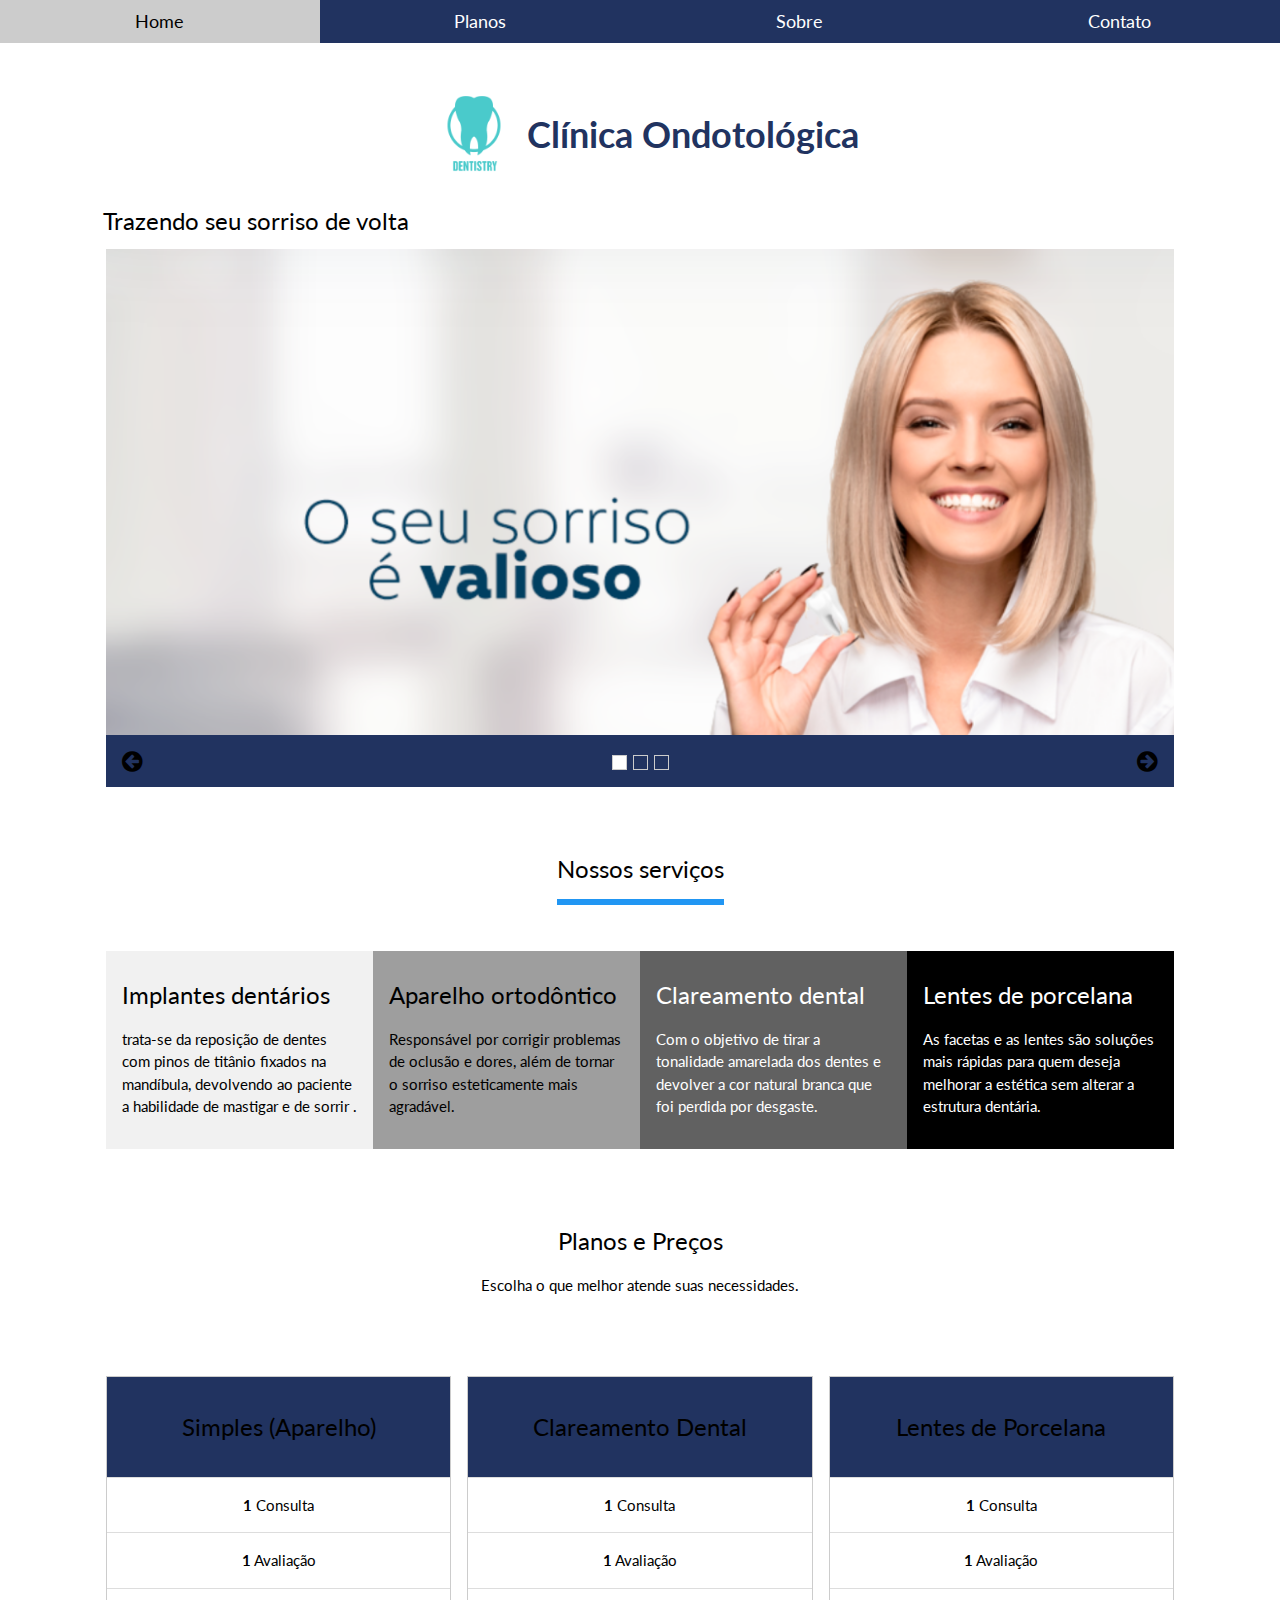
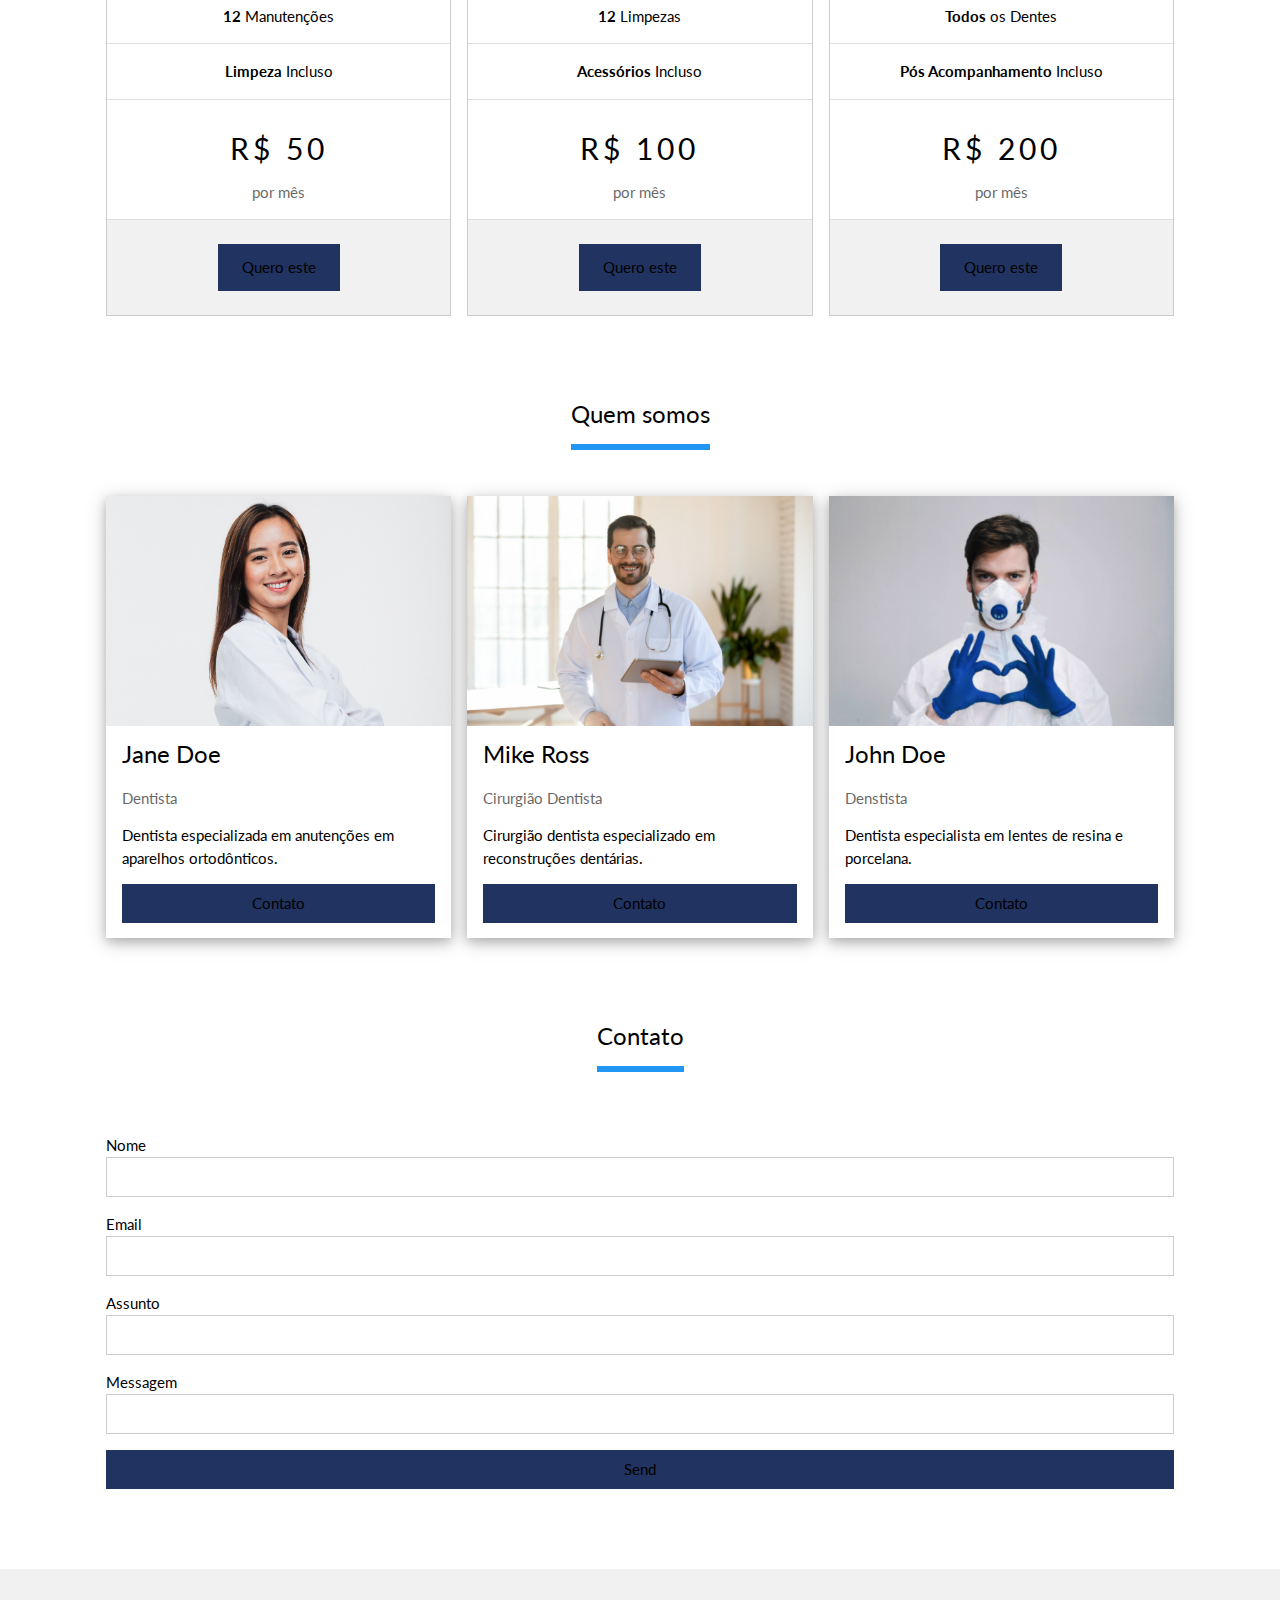
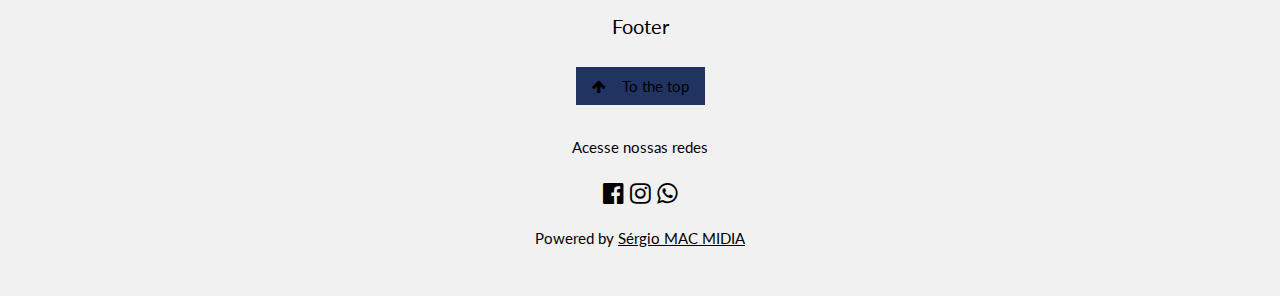
==== index1.html @ 768746ec "commit initial" ====
<!DOCTYPE html>
<html>
  <head>
    <title>W3.CSS Template</title>
    <meta charset="UTF-8" />
    <meta name="viewport" content="width=device-width, initial-scale=1" />
    <link rel="stylesheet" href="https://www.w3schools.com/w3css/4/w3.css" />
    <link
      rel="stylesheet"
      href="https://fonts.googleapis.com/css?family=Lato"
    />
    <link
      rel="stylesheet"
      href="https://cdnjs.cloudflare.com/ajax/libs/font-awesome/4.7.0/css/font-awesome.min.css"
    />
    <style>
      html,
      body,
      h1,
      h2,
      h3,
      h4 {
        font-family: "Lato", sans-serif;
      }
      .mySlides {
        display: none;
      }
      .w3-tag,
      .fa {
        cursor: pointer;
      }
      .w3-tag {
        height: 15px;
        width: 15px;
        padding: 0;
        margin-top: 6px;
      }
      .w3-top {
        background-color: #213360;
      }
      #cor {
        color: #213360;
      }
      .subcabecalho {
        margin-left: 13px;
      }
      .w3-panel {
        display: flex;
        flex-direction: row;
        justify-content: center;
        align-items: center;
      }
      #pe {
        background-color: #213360;
      }
      #botao {
        background-color: #213360;
      }
    </style>
  </head>
  <body>
    <!-- Links (sit on top) -->
    <div class="w3-top">
      <div class="w3-row w3-large">
        <div class="w3-col s3">
          <a href="#" class="w3-button w3-block w3-text-white">Home</a>
        </div>
        <div class="w3-col s3">
          <a href="#plans" class="w3-button w3-block w3-text-white">Planos</a>
        </div>
        <div class="w3-col s3">
          <a href="#about" class="w3-button w3-block w3-text-white">Sobre</a>
        </div>
        <div class="w3-col s3">
          <a href="#contact" class="w3-button w3-block w3-text-white"
            >Contato</a
          >
        </div>
      </div>
    </div>

    <!-- Content -->
    <div
      class="w3-content"
      style="max-width: 1100px; margin-top: 80px; margin-bottom: 80px"
    >
      <div class="w3-panel" style="display: flex">
        <img src="img/logo.png" style="width: 10%" />
        <div style="display: inline-block">
          <h1 id="cor"><b>Clínica Ondotológica</b></h1>
        </div>
      </div>
      <div class="subcabecalho">
        <h3>Trazendo seu sorriso de volta</h3>
      </div>
      <!-- Slideshow -->
      <div class="w3-container">
        <div class="w3-display-container mySlides">
          <img src="img/dente.png" style="width: 100%" />
          <div class="w3-display-topleft w3-container w3-padding-32"></div>
        </div>
        <div class="w3-display-container mySlides">
          <img src="img/dente1.png" style="width: 100%" />
          <div class="w3-display-middle w3-container w3-padding-32"></div>
        </div>
        <div class="w3-display-container mySlides">
          <img src="img/dente2.png" style="width: 100%" />
          <div class="w3-display-topright w3-container w3-padding-32"></div>
        </div>

        <!-- Slideshow next/previous buttons -->
        <div id="pe" class="w3-container w3-padding w3-xlarge">
          <div class="w3-left" onclick="plusDivs(-1)">
            <i class="fa fa-arrow-circle-left w3-hover-text-teal"></i>
          </div>
          <div class="w3-right" onclick="plusDivs(1)">
            <i class="fa fa-arrow-circle-right w3-hover-text-teal"></i>
          </div>

          <div class="w3-center">
            <span
              class="w3-tag demodots w3-border w3-transparent w3-hover-white"
              onclick="currentDiv(1)"
            ></span>
            <span
              class="w3-tag demodots w3-border w3-transparent w3-hover-white"
              onclick="currentDiv(2)"
            ></span>
            <span
              class="w3-tag demodots w3-border w3-transparent w3-hover-white"
              onclick="currentDiv(3)"
            ></span>
          </div>
        </div>
      </div>

      <!-- Grid -->
      <div class="w3-row w3-container">
        <div class="w3-center w3-padding-64">
          <span class="w3-xlarge w3-bottombar w3-border-blue w3-padding-16"
            >Nossos serviços</span
          >
        </div>
        <div class="w3-col l3 m6 w3-light-grey w3-container w3-padding-16">
          <h3>Implantes dentários</h3>
          <p>
            trata-se da reposição de dentes com pinos de titânio fixados na
            mandíbula, devolvendo ao paciente a habilidade de mastigar e de
            sorrir .
          </p>
        </div>

        <div class="w3-col l3 m6 w3-grey w3-container w3-padding-16">
          <h3>Aparelho ortodôntico</h3>
          <p>
            Responsável por corrigir problemas de oclusão e dores, além de
            tornar o sorriso esteticamente mais agradável.
          </p>
        </div>

        <div class="w3-col l3 m6 w3-dark-grey w3-container w3-padding-16">
          <h3>Clareamento dental</h3>
          <p>
            Com o objetivo de tirar a tonalidade amarelada dos dentes e devolver
            a cor natural branca que foi perdida por desgaste.
          </p>
        </div>

        <div class="w3-col l3 m6 w3-black w3-container w3-padding-16">
          <h3>Lentes de porcelana</h3>
          <p>
            As facetas e as lentes são soluções mais rápidas para quem deseja
            melhorar a estética sem alterar a estrutura dentária.
          </p>
        </div>
      </div>

      <!-- Grid -->
      <div class="w3-row-padding" id="plans">
        <div class="w3-center w3-padding-64">
          <h3>Planos e Preços</h3>
          <p>Escolha o que melhor atende suas necessidades.</p>
        </div>

        <div class="w3-third w3-margin-bottom">
          <ul class="w3-ul w3-border w3-center w3-hover-shadow">
            <li id="botao" class="w3-xlarge w3-padding-32">
              Simples (Aparelho)
            </li>
            <li class="w3-padding-16"><b>1</b> Consulta</li>
            <li class="w3-padding-16"><b>1</b> Avaliação</li>
            <li class="w3-padding-16"><b>12</b> Manutenções</li>
            <li class="w3-padding-16"><b>Limpeza</b> Incluso</li>
            <li class="w3-padding-16">
              <h2 class="w3-wide">R$ 50</h2>
              <span class="w3-opacity">por mês</span>
            </li>
            <li class="w3-light-grey w3-padding-24">
              <button id="botao" class="w3-button w3-padding-large">
                Quero este
              </button>
            </li>
          </ul>
        </div>

        <div class="w3-third w3-margin-bottom">
          <ul class="w3-ul w3-border w3-center w3-hover-shadow">
            <li id="botao" class="w3-xlarge w3-padding-32">
              Clareamento Dental
            </li>
            <li class="w3-padding-16"><b>1</b> Consulta</li>
            <li class="w3-padding-16"><b>1</b> Avaliação</li>
            <li class="w3-padding-16"><b>12</b> Limpezas</li>
            <li class="w3-padding-16"><b>Acessórios</b> Incluso</li>
            <li class="w3-padding-16">
              <h2 class="w3-wide">R$ 100</h2>
              <span class="w3-opacity">por mês</span>
            </li>
            <li class="w3-light-grey w3-padding-24">
              <button id="botao" class="w3-button w3-padding-large">
                Quero este
              </button>
            </li>
          </ul>
        </div>

        <div class="w3-third w3-margin-bottom">
          <ul class="w3-ul w3-border w3-center w3-hover-shadow">
            <li id="botao" class="w3-xlarge w3-padding-32">
              Lentes de Porcelana
            </li>
            <li class="w3-padding-16"><b>1</b> Consulta</li>
            <li class="w3-padding-16"><b>1</b> Avaliação</li>
            <li class="w3-padding-16"><b>Todos</b> os Dentes</li>
            <li class="w3-padding-16"><b>Pós Acompanhamento</b> Incluso</li>
            <li class="w3-padding-16">
              <h2 class="w3-wide">R$ 200</h2>
              <span class="w3-opacity">por mês</span>
            </li>
            <li class="w3-light-grey w3-padding-24">
              <button id="botao" class="w3-button w3-padding-large">
                Quero este
              </button>
            </li>
          </ul>
        </div>
      </div>

      <!-- Grid -->
      <div class="w3-row-padding" id="about">
        <div class="w3-center w3-padding-64">
          <span class="w3-xlarge w3-bottombar w3-border-blue w3-padding-16"
            >Quem somos</span
          >
        </div>

        <div class="w3-third w3-margin-bottom">
          <div class="w3-card-4">
            <img src="img/dentista1.png" alt="Jane" style="width: 100%" />
            <div class="w3-container">
              <h3>Jane Doe</h3>
              <p class="w3-opacity">Dentista</p>
              <p>
                Dentista especializada em anutenções em aparelhos ortodônticos.
              </p>
              <p>
                <button id="botao" class="w3-button w3-block">Contato</button>
              </p>
            </div>
          </div>
        </div>

        <div class="w3-third w3-margin-bottom">
          <div class="w3-card-4">
            <img src="img/dentista2.png" alt="Mike" style="width: 100%" />
            <div class="w3-container">
              <h3>Mike Ross</h3>
              <p class="w3-opacity">Cirurgião Dentista</p>
              <p>
                Cirurgião dentista especializado em reconstruções dentárias.
              </p>
              <p>
                <button id="botao" class="w3-button w3-block">Contato</button>
              </p>
            </div>
          </div>
        </div>

        <div class="w3-third w3-margin-bottom">
          <div class="w3-card-4">
            <img src="img/dentista3.png" alt="John" style="width: 100%" />
            <div class="w3-container">
              <h3>John Doe</h3>
              <p class="w3-opacity">Denstista</p>
              <p>Dentista especialista em lentes de resina e porcelana.</p>
              <p>
                <button id="botao" class="w3-button w3-block">Contato</button>
              </p>
            </div>
          </div>
        </div>
      </div>

      <!-- Contact -->
      <div class="w3-center w3-padding-64" id="contact">
        <span class="w3-xlarge w3-bottombar w3-border-blue w3-padding-16"
          >Contato</span
        >
      </div>

      <form class="w3-container" action="/action_page.php" target="_blank">
        <div class="w3-section">
          <label>Nome</label>
          <input
            class="w3-input w3-border w3-hover-border-black"
            style="width: 100%"
            type="text"
            name="Name"
            required
          />
        </div>
        <div class="w3-section">
          <label>Email</label>
          <input
            class="w3-input w3-border w3-hover-border-black"
            style="width: 100%"
            type="text"
            name="Email"
            required
          />
        </div>
        <div class="w3-section">
          <label>Assunto</label>
          <input
            class="w3-input w3-border w3-hover-border-black"
            style="width: 100%"
            name="Subject"
            required
          />
        </div>
        <div class="w3-section">
          <label>Messagem</label>
          <input
            class="w3-input w3-border w3-hover-border-black"
            style="width: 100%"
            name="Message"
            required
          />
        </div>
        <button id="botao" type="submit" class="w3-button w3-block">
          Send
        </button>
      </form>
    </div>

    <!-- Footer -->

    <footer class="w3-container w3-padding-32 w3-light-grey w3-center">
      <h4>Footer</h4>
      <a id="botao" href="#" class="w3-button w3-margin"
        ><i class="fa fa-arrow-up w3-margin-right"></i>To the top</a
      >
      <p>Acesse nossas redes</p>
      <div class="w3-xlarge w3-section">
        <i class="fa fa-facebook-official w3-hover-opacity"></i>
        <i class="fa fa-instagram w3-hover-opacity"></i>
        <i class="fa fa-whatsapp w3-hover-opacity"></i>
      </div>
      <p>
        Powered by
        <a
          href="https://www.w3schools.com/w3css/default.asp"
          title="W3.CSS"
          target="_blank"
          class="w3-hover-text-green"
          >Sérgio MAC MIDIA</a
        >
      </p>
    </footer>

    <script>
      // Slideshow
      var slideIndex = 1;
      showDivs(slideIndex);

      function plusDivs(n) {
        showDivs((slideIndex += n));
      }

      function currentDiv(n) {
        showDivs((slideIndex = n));
      }

      function showDivs(n) {
        var i;
        var x = document.getElementsByClassName("mySlides");
        var dots = document.getElementsByClassName("demodots");
        if (n > x.length) {
          slideIndex = 1;
        }
        if (n < 1) {
          slideIndex = x.length;
        }
        for (i = 0; i < x.length; i++) {
          x[i].style.display = "none";
        }
        for (i = 0; i < dots.length; i++) {
          dots[i].className = dots[i].className.replace(" w3-white", "");
        }
        x[slideIndex - 1].style.display = "block";
        dots[slideIndex - 1].className += " w3-white";
      }
    </script>
  </body>
</html>
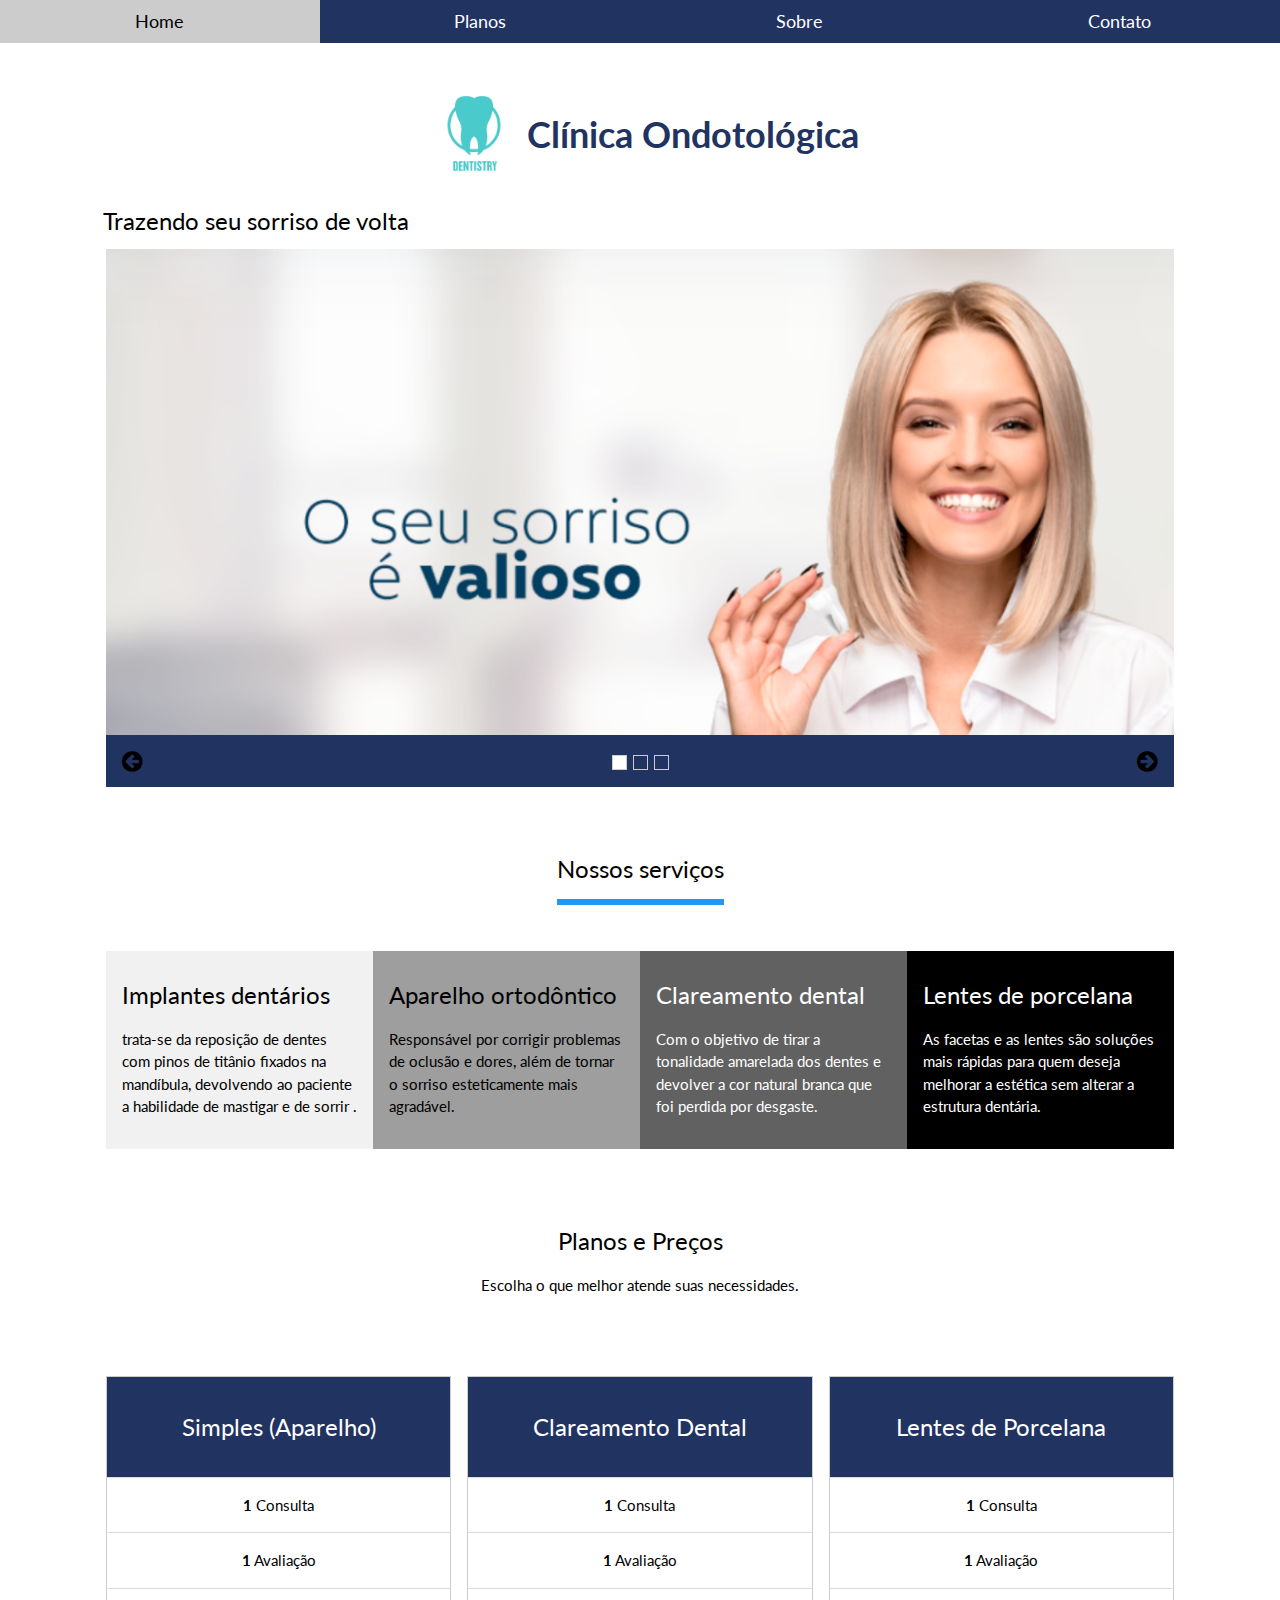
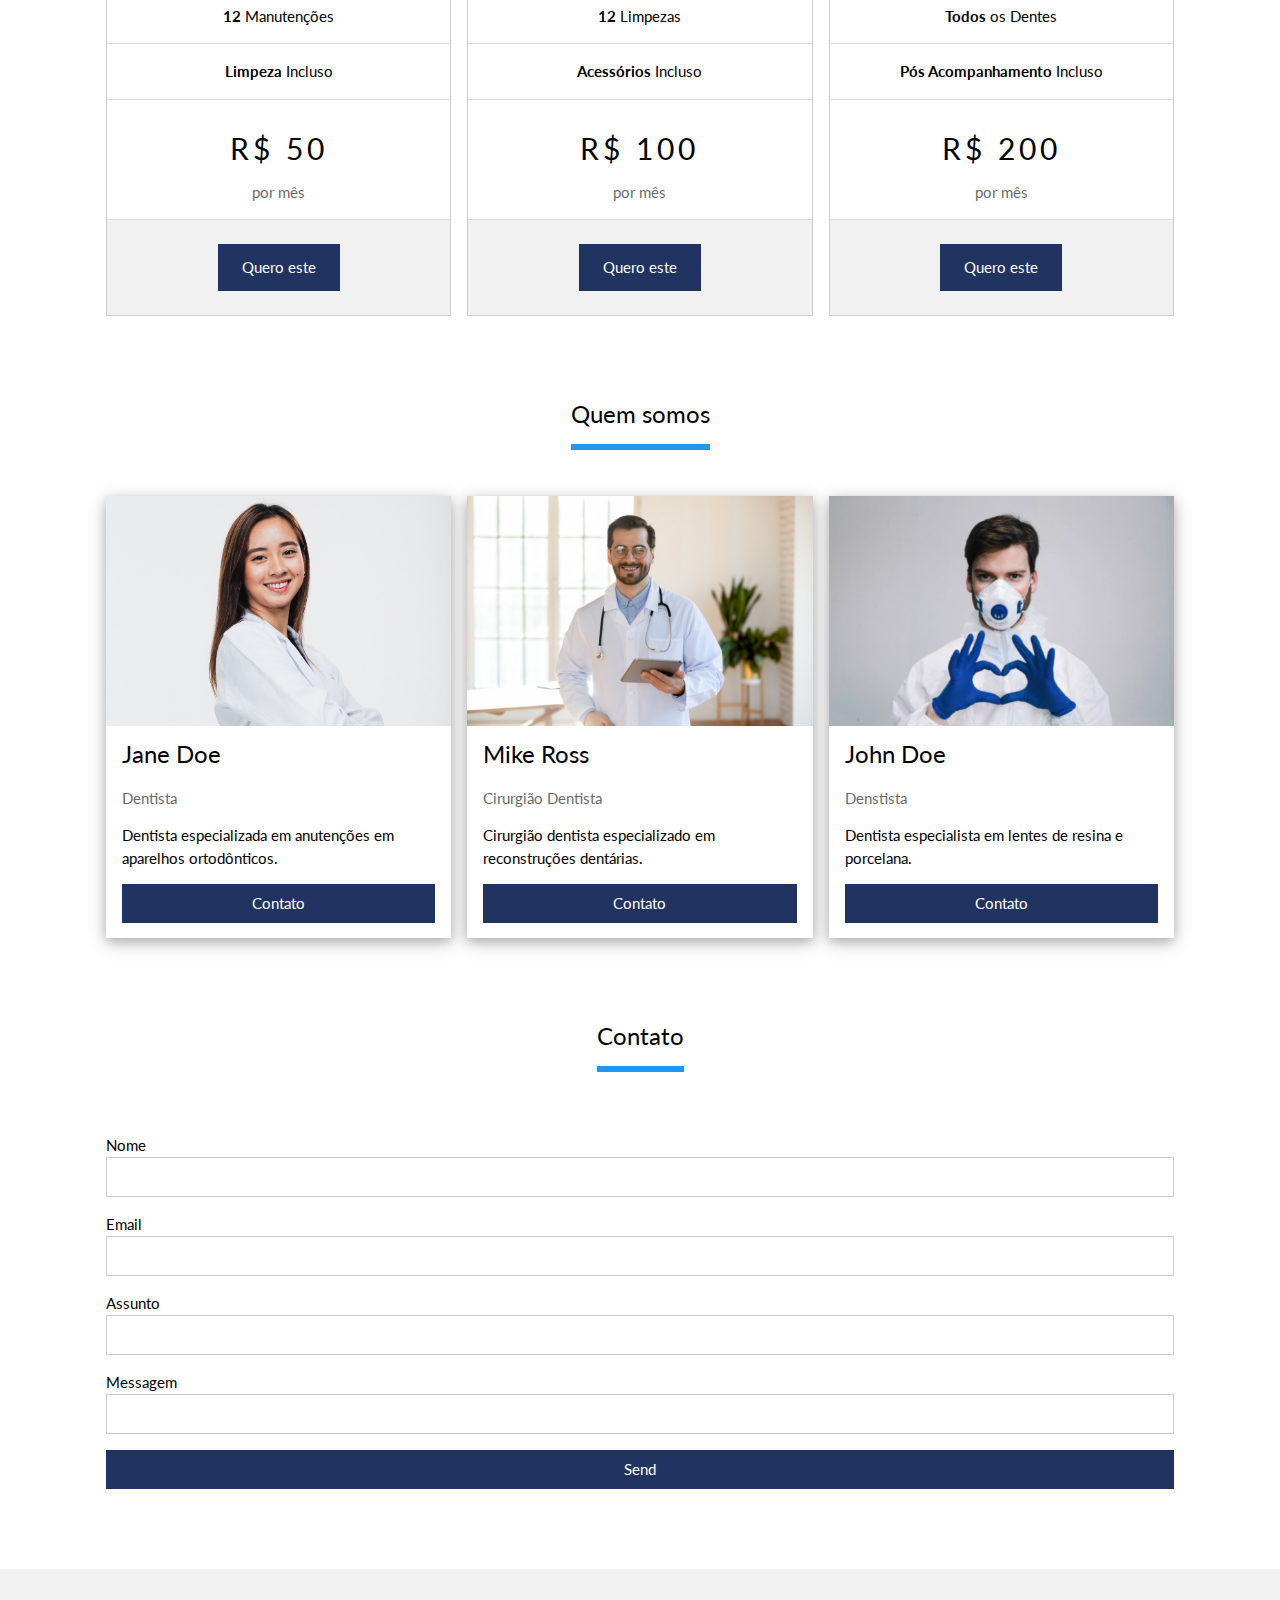
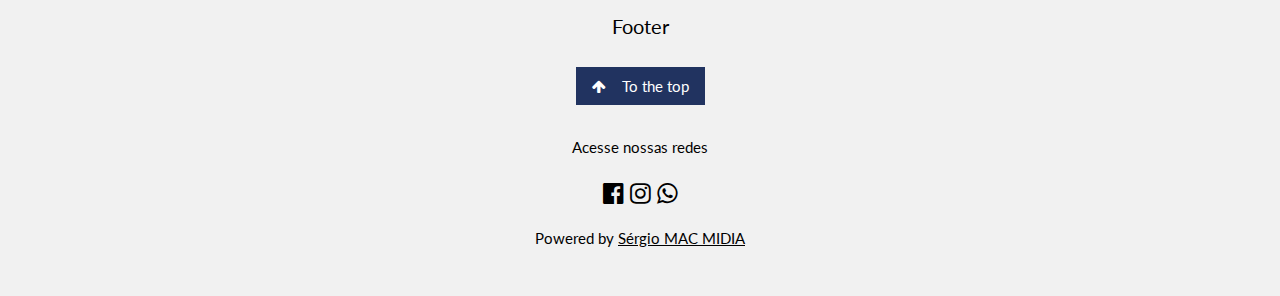
==== commit 7ef6692d: "weblinks 2" ====
--- a/index1.html
+++ b/index1.html
@@ -55,6 +55,7 @@
       }
       #botao {
         background-color: #213360;
+        color: white;
       }
     </style>
   </head>
@@ -360,6 +361,8 @@
       <a id="botao" href="#" class="w3-button w3-margin"
         ><i class="fa fa-arrow-up w3-margin-right"></i>To the top</a
       >
+      
+      </div>
       <p>Acesse nossas redes</p>
       <div class="w3-xlarge w3-section">
         <i class="fa fa-facebook-official w3-hover-opacity"></i>
